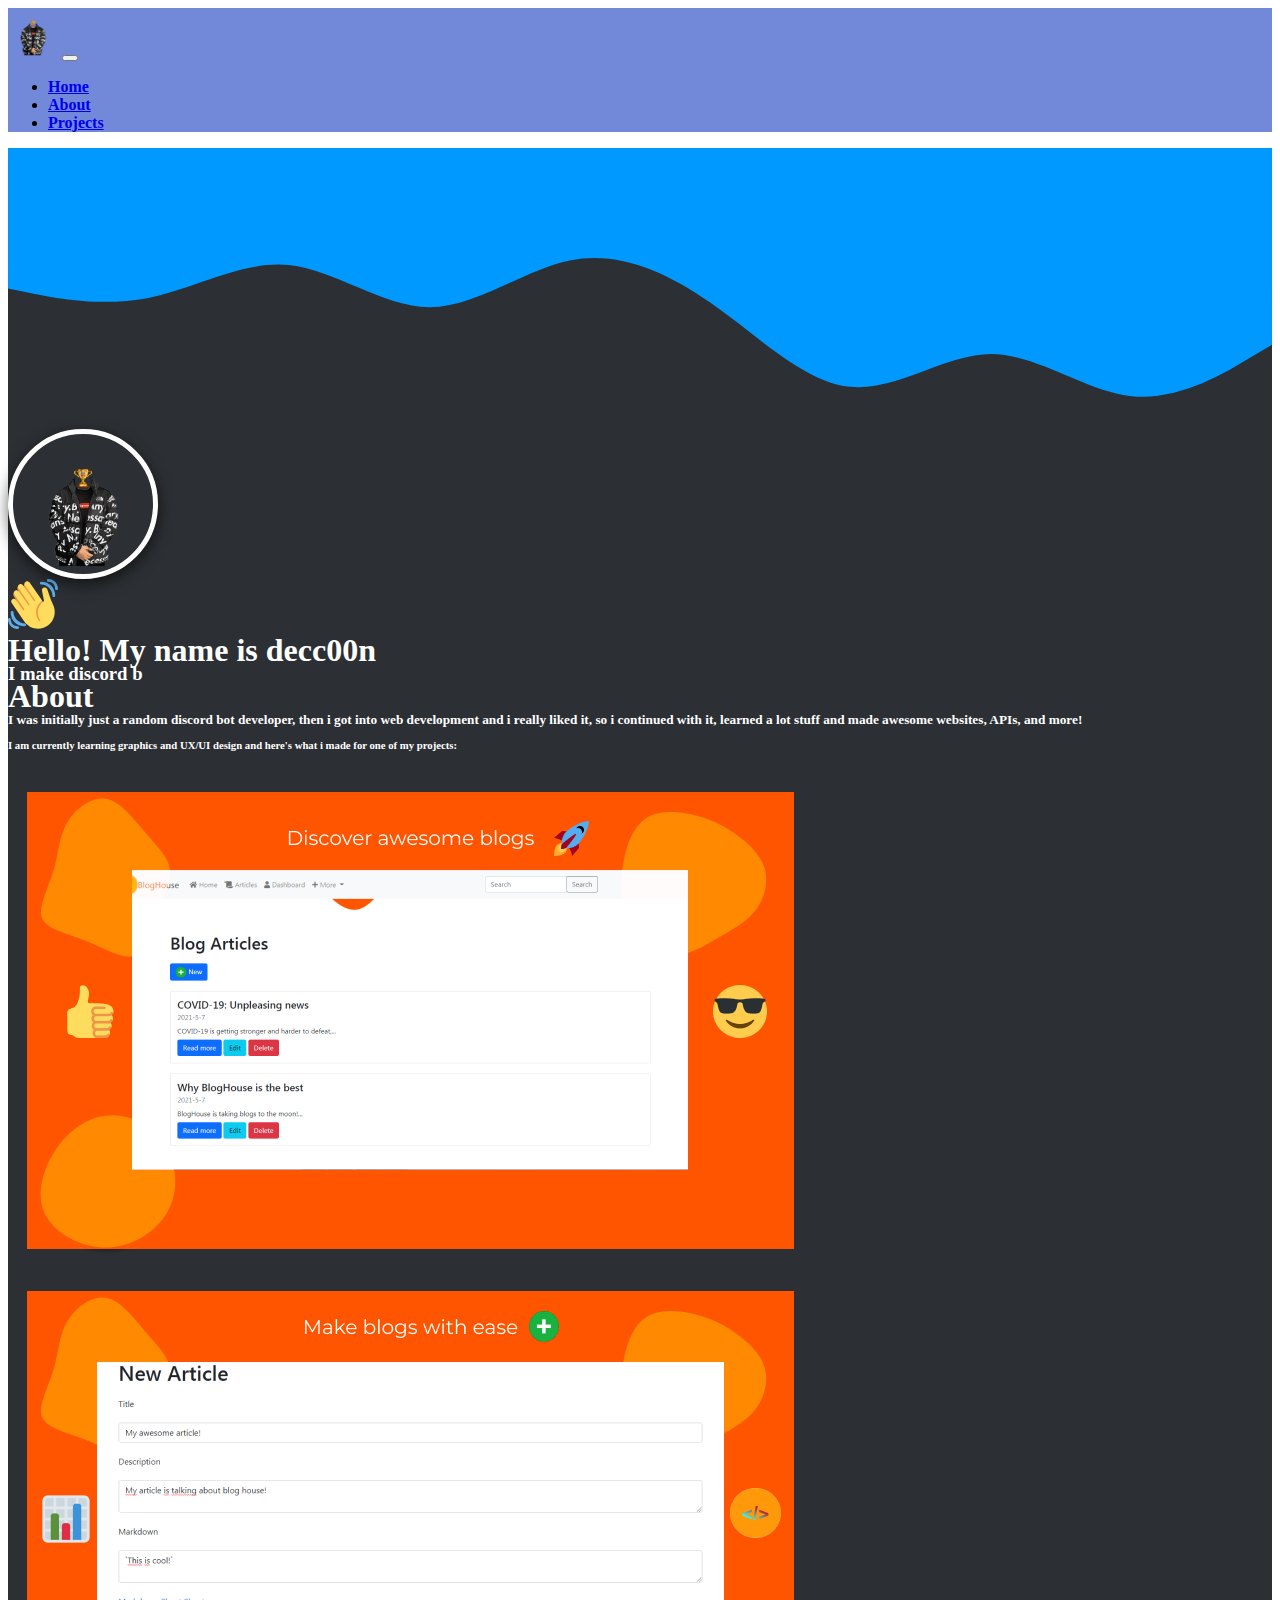
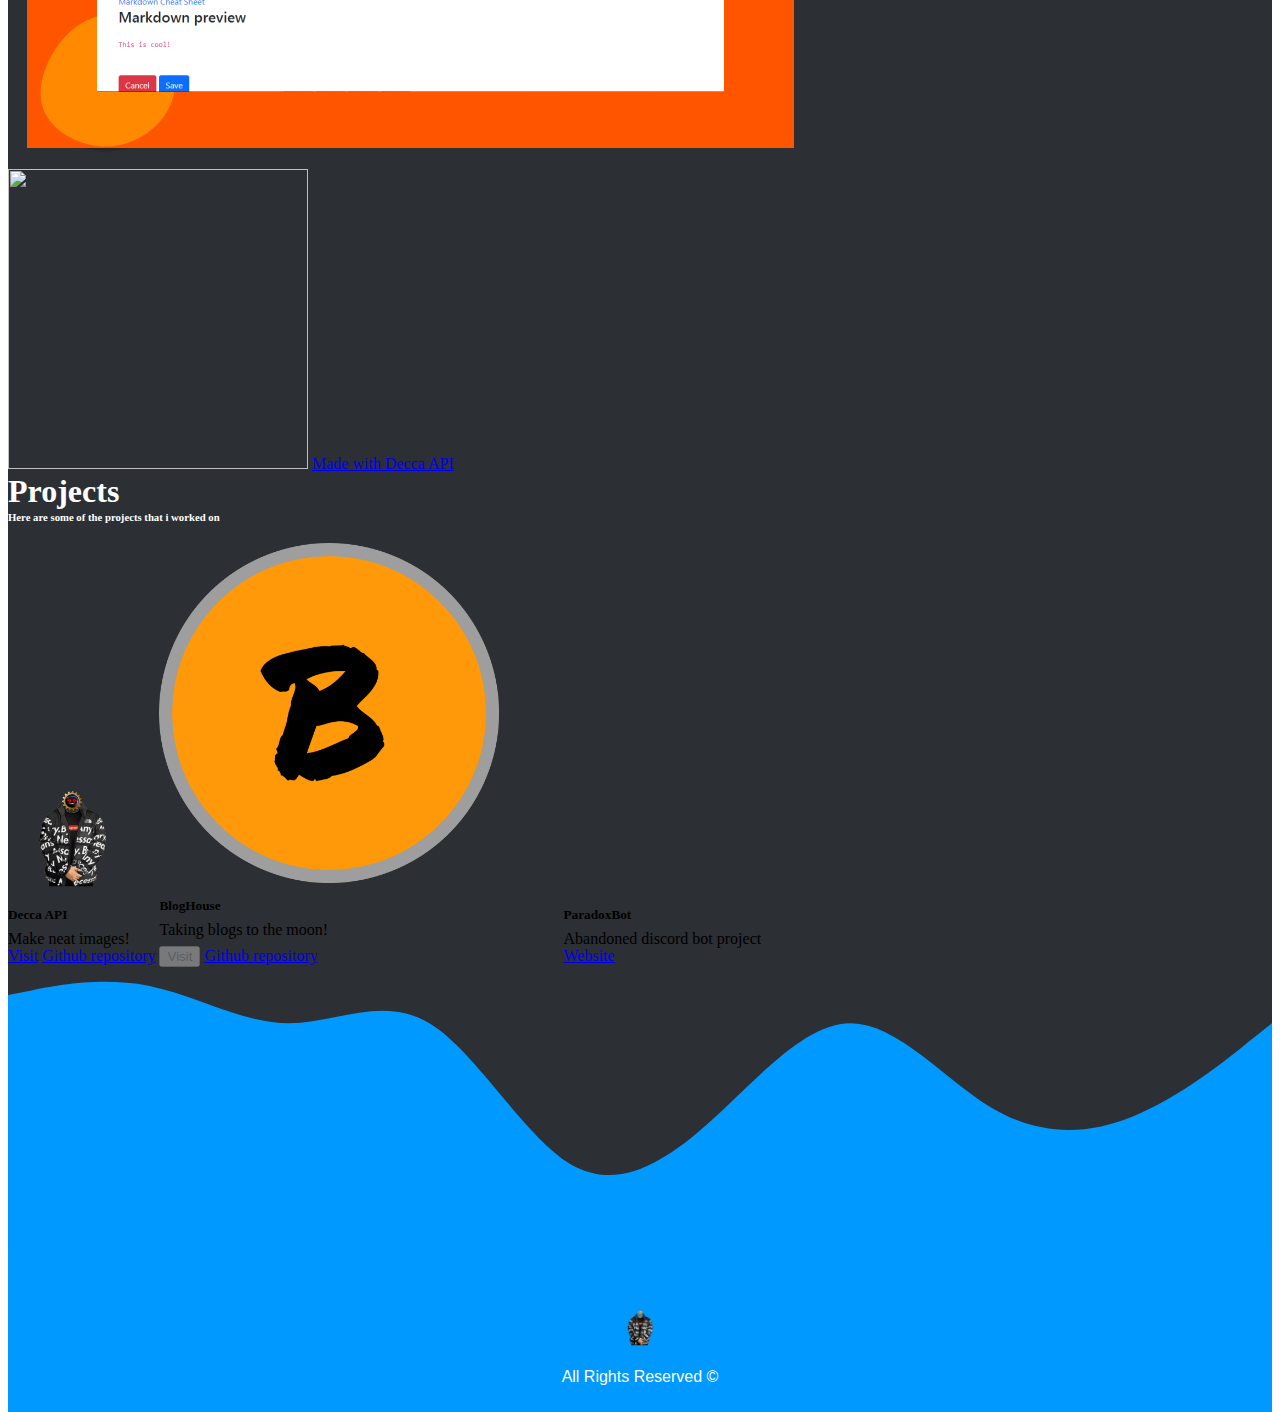
==== index.html @ ecdcc6cf "e" ====
<!DOCTYPE html>
<html lang="en">
<head>
    <meta charset="UTF-8">
    <meta name="viewport" content="width=device-width, initial-scale=1.0">
    <link rel="stylesheet" href="https://cdnjs.cloudflare.com/ajax/libs/font-awesome/5.15.1/css/all.min.css" integrity="sha512-+4zCK9k+qNFUR5X+cKL9EIR+ZOhtIloNl9GIKS57V1MyNsYpYcUrUeQc9vNfzsWfV28IaLL3i96P9sdNyeRssA==" crossorigin="anonymous" />
    <link href="https://cdn.jsdelivr.net/npm/bootstrap@5.0.0/dist/css/bootstrap.min.css" rel="stylesheet" integrity="sha384-wEmeIV1mKuiNpC+IOBjI7aAzPcEZeedi5yW5f2yOq55WWLwNGmvvx4Um1vskeMj0" crossorigin="anonymous">
    <link href="https://unpkg.com/aos@2.3.1/dist/aos.css" rel="stylesheet">
    <link rel="stylesheet" href="index.css">
    <link rel="icon" href="../images/pfp.png" type="image/png">
    <title>decc00n</title>
    <meta name="keyword" content="decca, decc00n, decca-dev">
    <meta content="decc00n" property="og:title"> 
    <meta content="Full stack developer developer and api enthusiastic" property="og:description">
    <meta content="https://www.decc00n.tk" property="og:url">
    <meta content="https://www.decc00n.tk/images/pfp.png" property="og:image">
    <meta content="#407aed" data-react-helmet="true" name="theme-color">
</head>
<body>
    <nav class="navbar navbar-expand-lg navbar-light" style="background-color: #7289da">
        <div class="container-fluid">
          <a class="navbar-brand" href="#"><img src="./images/pfp.png" alt="" width="50" height="50"></a>
          <button class="navbar-toggler" type="button" data-bs-toggle="collapse" data-bs-target="#navbarNavDropdown" aria-controls="navbarNavDropdown" aria-expanded="false" aria-label="Toggle navigation">
            <span class="navbar-toggler-icon"></span>
          </button>
          <div class="collapse navbar-collapse" id="navbarNavDropdown">
            <ul class="navbar-nav">
              <li class="nav-item">
                <a class="nav-link active" aria-current="page" href="index.html"><i class="fas fa-home"></i> Home</a>
              </li>
              <li class="nav-item">
                <a class="nav-link" href="#about"><i class="fas fa-book"></i> About</a>
              </li>
              <li class="nav-item">
                <a class="nav-link" href="#projects"><i class="fas fa-laptop-code"></i> Projects</a>
              </li>
            </ul>
          </div>
        </div>
    </nav>
    <div class="body-container">
        <img src="./svg/top.svg" alt="" width="100%" height="100%">
        <div class="container text-center">
            <img src="./images/pfp.png" alt="" class="avatar" width="100" height="100">
            <div class="pb-3 pt-3">
                <img src="./emojis/wave.svg" alt="" width="50" height="50" class="d-inline"><h1>Hello! My name is decc00n</h1>
            </div>
            <h3 class="pb-5" id="typewrite"></h3>
            <section id="about" class="pb-5">
                <i class="fas fa-pen big"></i>
                <h1>About</h1>
                <h5 class="pb-5">I was initially just a random discord bot developer, then i got into web development and i really liked it, so i continued with it, learned a lot stuff and made awesome websites, APIs, and more!</h5>
                <h6 class="pb-3">I am currently learning graphics and UX/UI design and here's what i made for one of my projects:</h6>
                <div id="carouselExampleSlidesOnly" class="carousel slide" data-bs-ride="carousel">
                    <div class="carousel-inner">
                      <div class="carousel-item active">
                        <img src="./images/Rectangle 1.png" class="d-block w-100" alt="">
                      </div>
                      <div class="carousel-item">
                        <img src="./images/Rectangle 2.png" class="d-block w-100" alt="">
                      </div>
                    </div>
                </div>
                <img src="https://api.decc00n.tk/canvas/makememe?key=9z0AiEzuVAtHFqqm0durwD3Uo1yP&imgUrl=https://cdn.discordapp.com/avatars/589044704708919316/f4b873851497f666fdc7422c25d5f234.png&topTxt=drip&botTxt=drip&type=2" alt="" width="300" height="300" class="pb-3">
                <a href="https://api.decc00n.tk" class="btn btn-primary d-block">Made with Decca API</a>
            </section>
            <section id="projects">
                <i class="fas fa-code big"></i>
                <h1>Projects</h1>
                <h6 class="pb-3">Here are some of the projects that i worked on</h6>
                <div class="projects">
                    <div class="card mb-3" style="max-width: 400px;">
                        <div class="row g-0">
                          <div class="col-md-4">
                            <img src="./images/api.png" alt="">
                          </div>
                          <div class="col-md-8">
                            <div class="card-body">
                              <h5 class="card-title">Decca API</h5>
                              <p class="card-text">Make neat images!</p>
                              <a href="https://api.decc00n.tk" class="btn btn-primary">Visit</a>
                                <a href="https://github.com/Idle-Developers/Decca-API" class="btn btn-secondary">Github repository</a>
                            </div>
                          </div>
                        </div>
                    </div>
                    <div class="card mb-3" style="max-width: 400px;">
                        <div class="row g-0">
                          <div class="col-md-4 pt-1">
                            <img src="./images/bloghouse.png" alt="" width="85%" class="pt-1 pb-2">
                          </div>
                          <div class="col-md-8">
                            <div class="card-body">
                              <h5 class="card-title">BlogHouse</h5>
                              <p class="card-text pb-1">Taking blogs to the moon!</p>
                              <button class="btn btn-primary" disabled>Visit</button>
                                <a href="https://github.com/decca-dev/blog-house" class="btn btn-secondary">Github repository</a>
                            </div>
                          </div>
                        </div>
                    </div>
                    <div class="card mb-3" style="max-width: 400px;">
                        <div class="row g-0">
                          <div class="col-md-4">
                            <img src="https://cdn.discordapp.com/avatars/751771082062692452/b066f33169b5fc4dbfd8304944e10d6f.png" alt="">
                          </div>
                          <div class="col-md-8">
                            <div class="card-body">
                              <h5 class="card-title">ParadoxBot</h5>
                              <p class="card-text">Abandoned discord bot project</p>
                                <a href="https://paradox.decc00n.tk" class="btn btn-secondary">Website</a>
                            </div>
                          </div>
                        </div>
                    </div>
                </div>
            </section>
        </div>
        <img src="./svg/bottom.svg" alt="" width="100%" height="100%">
    </div>
    <footer class="footer">
        <div class="footer-bottom text-center">
            <div class="socials">
                <a href="https://dsc.gg/decca">
                    <i class="fab fa-discord"></i>
                </a>
                <a href="https://github.com/decca-dev">
                    <i class="fab fa-github"></i>
                </a>
                <a href="https://youtube.com/c/Decc00n">
                    <i class="fab fa-youtube"></i>
                </a>
            </div>
            <img src="./images/pfp.png" alt="" width="50" height="50" class="d-inline"><p class="d-inline">All Rights Reserved &copy;</p>
        </div>
    </footer>

    <script src="https://cdn.jsdelivr.net/npm/@popperjs/core@2.9.2/dist/umd/popper.min.js" integrity="sha384-IQsoLXl5PILFhosVNubq5LC7Qb9DXgDA9i+tQ8Zj3iwWAwPtgFTxbJ8NT4GN1R8p" crossorigin="anonymous"></script>
    <script src="https://cdn.jsdelivr.net/npm/bootstrap@5.0.0/dist/js/bootstrap.min.js" integrity="sha384-lpyLfhYuitXl2zRZ5Bn2fqnhNAKOAaM/0Kr9laMspuaMiZfGmfwRNFh8HlMy49eQ" crossorigin="anonymous"></script>
    <script src="https://unpkg.com/aos@2.3.1/dist/aos.js"></script>
    <script src="index.js"></script>
</body>
</html>
---- index.css ----
:root {
    --body-bg: #2c2f33
}

* {
    box-sizing: border-box;
}

@media only screen and (max-device-width : 640px) {
    * {
        overflow-x: hidden;
    }
}
    
@media only screen and (max-device-width: 768px) {
    * {
        overflow-x: hidden;
    }
}

*:before, *:after {
    box-sizing: border-box;
}

html, body {
    height: 100%;
    position: relative;
}

.body-container {
    color: white;
    line-height: 1.2px;
    background-color: var(--body-bg);
}

.no-underline {
    text-decoration: none;
}

.avatar {
    display: inline-block;
    position: relative;
    width: 150px;
    height: 150px;
    box-sizing: border-box;
    border: 5px white solid;
    border-radius: 50%;
    overflow: hidden;
    box-shadow: 0 5px 15px 0px rgba(0,0,0,0.6);
    transform: translatey(0px);
    animation: float 6s ease-in-out infinite;
}

i {
    color: white;
}

.nav-link {
    font-weight: 900;
}

.big {
    font-size: 50px;
}

.card {
    color: #000;
    display: inline-block;
}

@import url('https://fonts.googleapis.com/css2?family=Poppins:wght@300&display=swap');
footer {
    font-family: 'Poppins', sans-serif;
    display: -webkit-flex;
    display: -moz-flex;
    display: -ms-flex;
    display: -o-flex;
    display: flex;
    flex-flow: row wrap;
    padding: 10px;
    color: #fff;
    background-color: #0099ff;
}
.footer > * {
    flex: 1 100%;
}
.footer-bottom {
    text-align: center;
}
.socials a {
    background: transparent;
    width: 40px;
    height: 40px;
    display: inline-block;
    margin-right: 10px;
}
.socials a i {
    color: #fff;
    padding: 10px 12px;
    font-size: 30px;
}

@keyframes float {
    0% {
        box-shadow: 0 5px 15px 0px rgba(0,0,0,0.6);
        transform: translatey(0px);
    }
    50% {
        box-shadow: 0 25px 15px 0px rgba(0,0,0,0.2);
        transform: translatey(-20px);
    }
    100% {
        box-shadow: 0 5px 15px 0px rgba(0,0,0,0.6);
        transform: translatey(0px);
    }
}
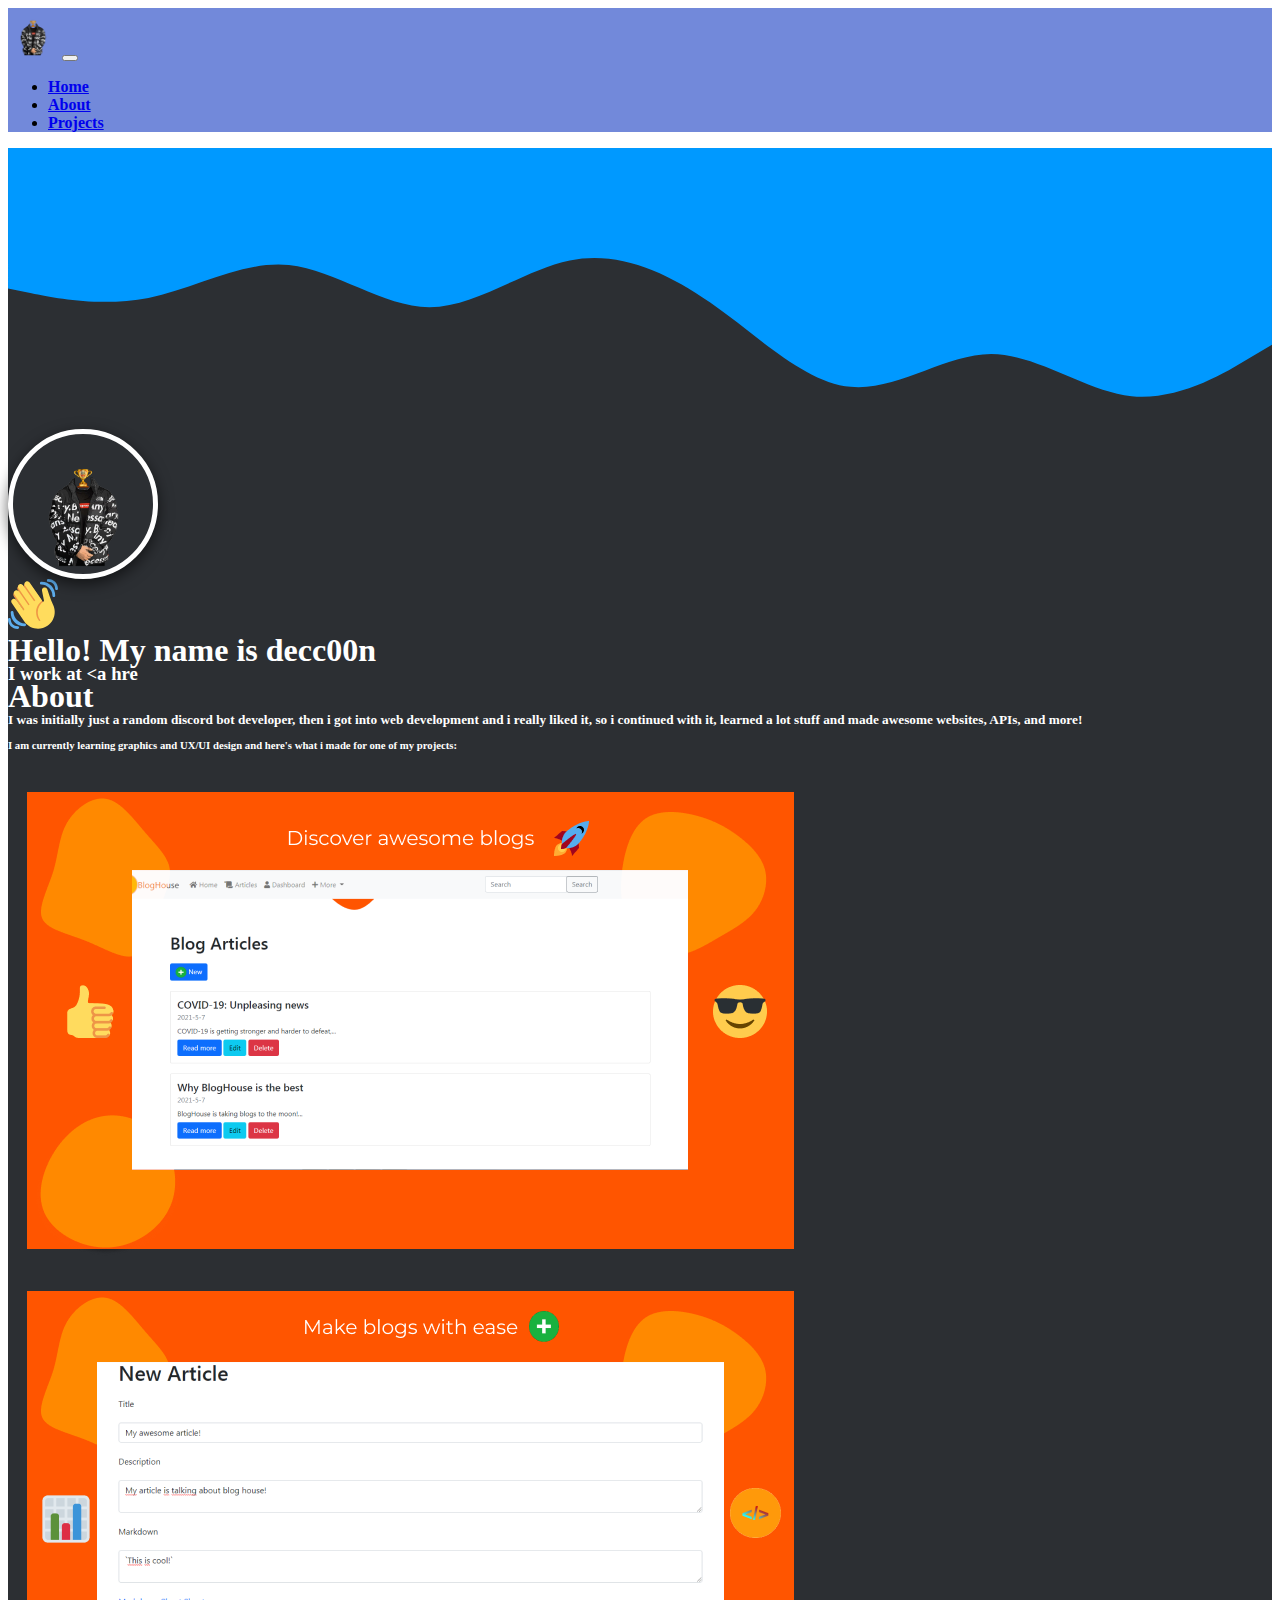
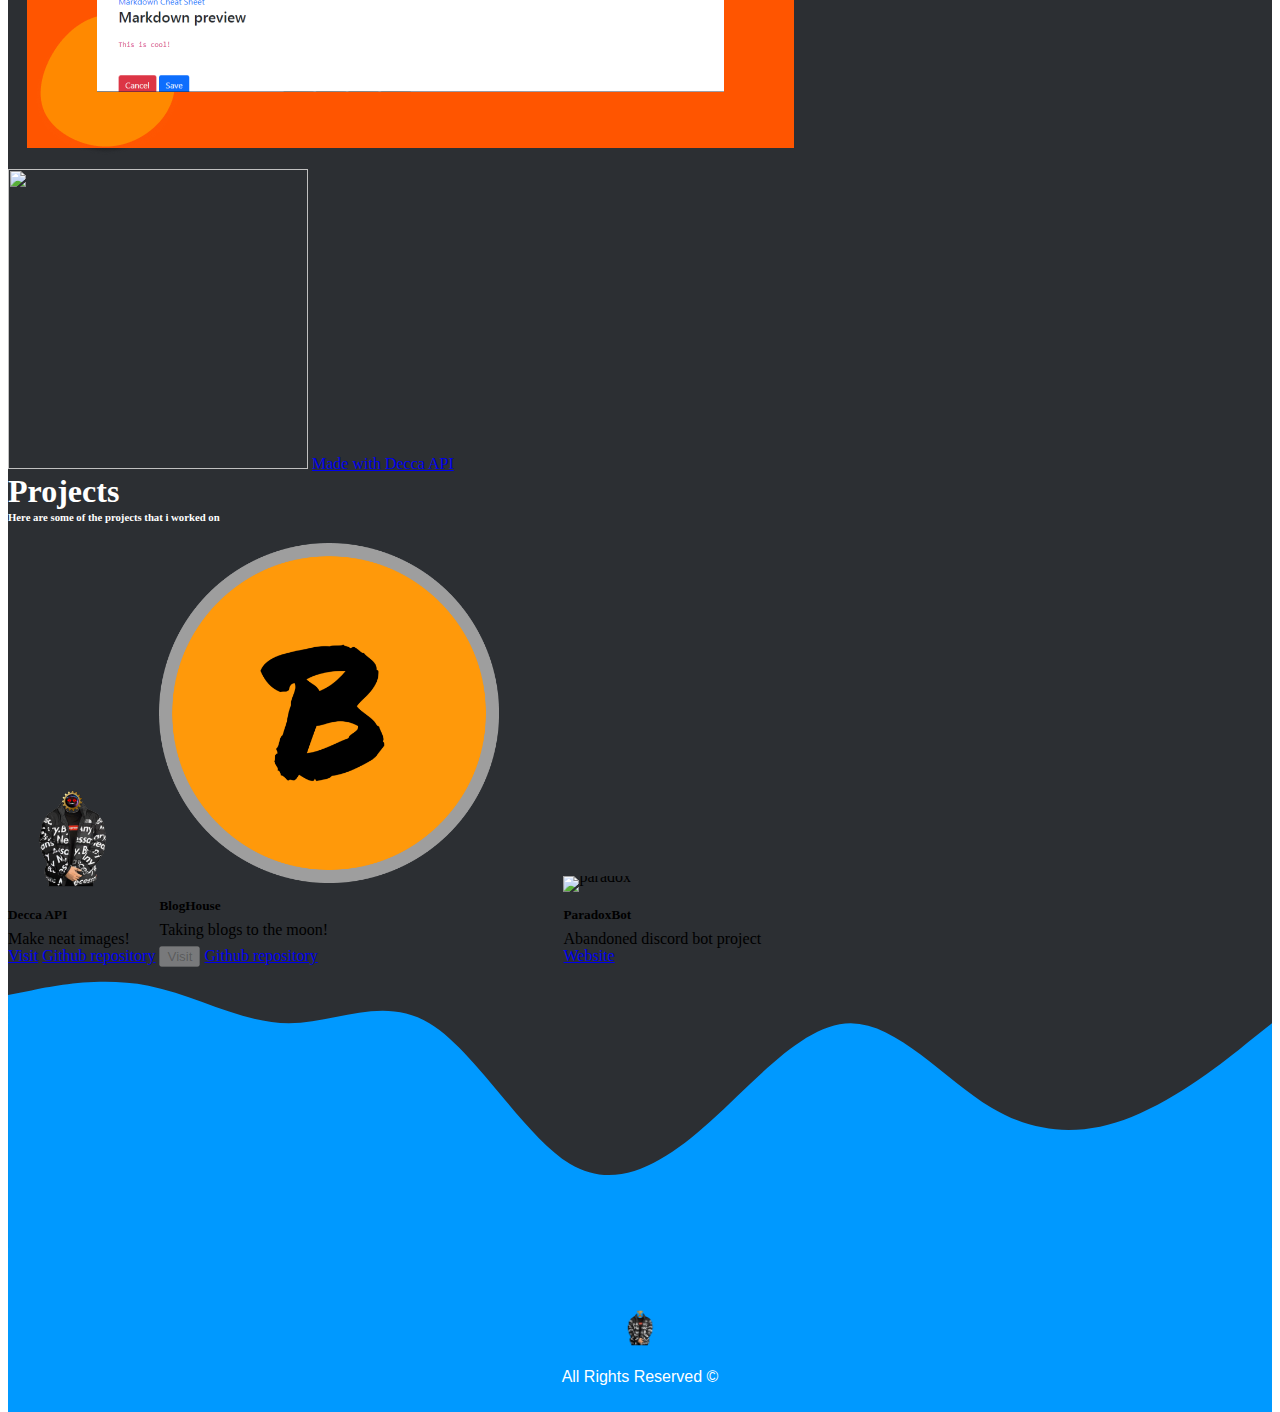
==== commit ca8b8f5c: "added alt to images" ====
--- a/index.html
+++ b/index.html
@@ -72,7 +72,7 @@
                     <div class="card mb-3" style="max-width: 400px;">
                         <div class="row g-0">
                           <div class="col-md-4">
-                            <img src="./images/api.png" alt="">
+                            <img src="./images/api.png" alt="api">
                           </div>
                           <div class="col-md-8">
                             <div class="card-body">
@@ -87,7 +87,7 @@
                     <div class="card mb-3" style="max-width: 400px;">
                         <div class="row g-0">
                           <div class="col-md-4 pt-1">
-                            <img src="./images/bloghouse.png" alt="" width="85%" class="pt-1 pb-2">
+                            <img src="./images/bloghouse.png" alt="bloghouse" width="85%" class="pt-1 pb-2">
                           </div>
                           <div class="col-md-8">
                             <div class="card-body">
@@ -102,7 +102,7 @@
                     <div class="card mb-3" style="max-width: 400px;">
                         <div class="row g-0">
                           <div class="col-md-4">
-                            <img src="https://cdn.discordapp.com/avatars/751771082062692452/b066f33169b5fc4dbfd8304944e10d6f.png" alt="">
+                            <img src="https://cdn.discordapp.com/avatars/751771082062692452/b066f33169b5fc4dbfd8304944e10d6f.png" alt="paradox">
                           </div>
                           <div class="col-md-8">
                             <div class="card-body">
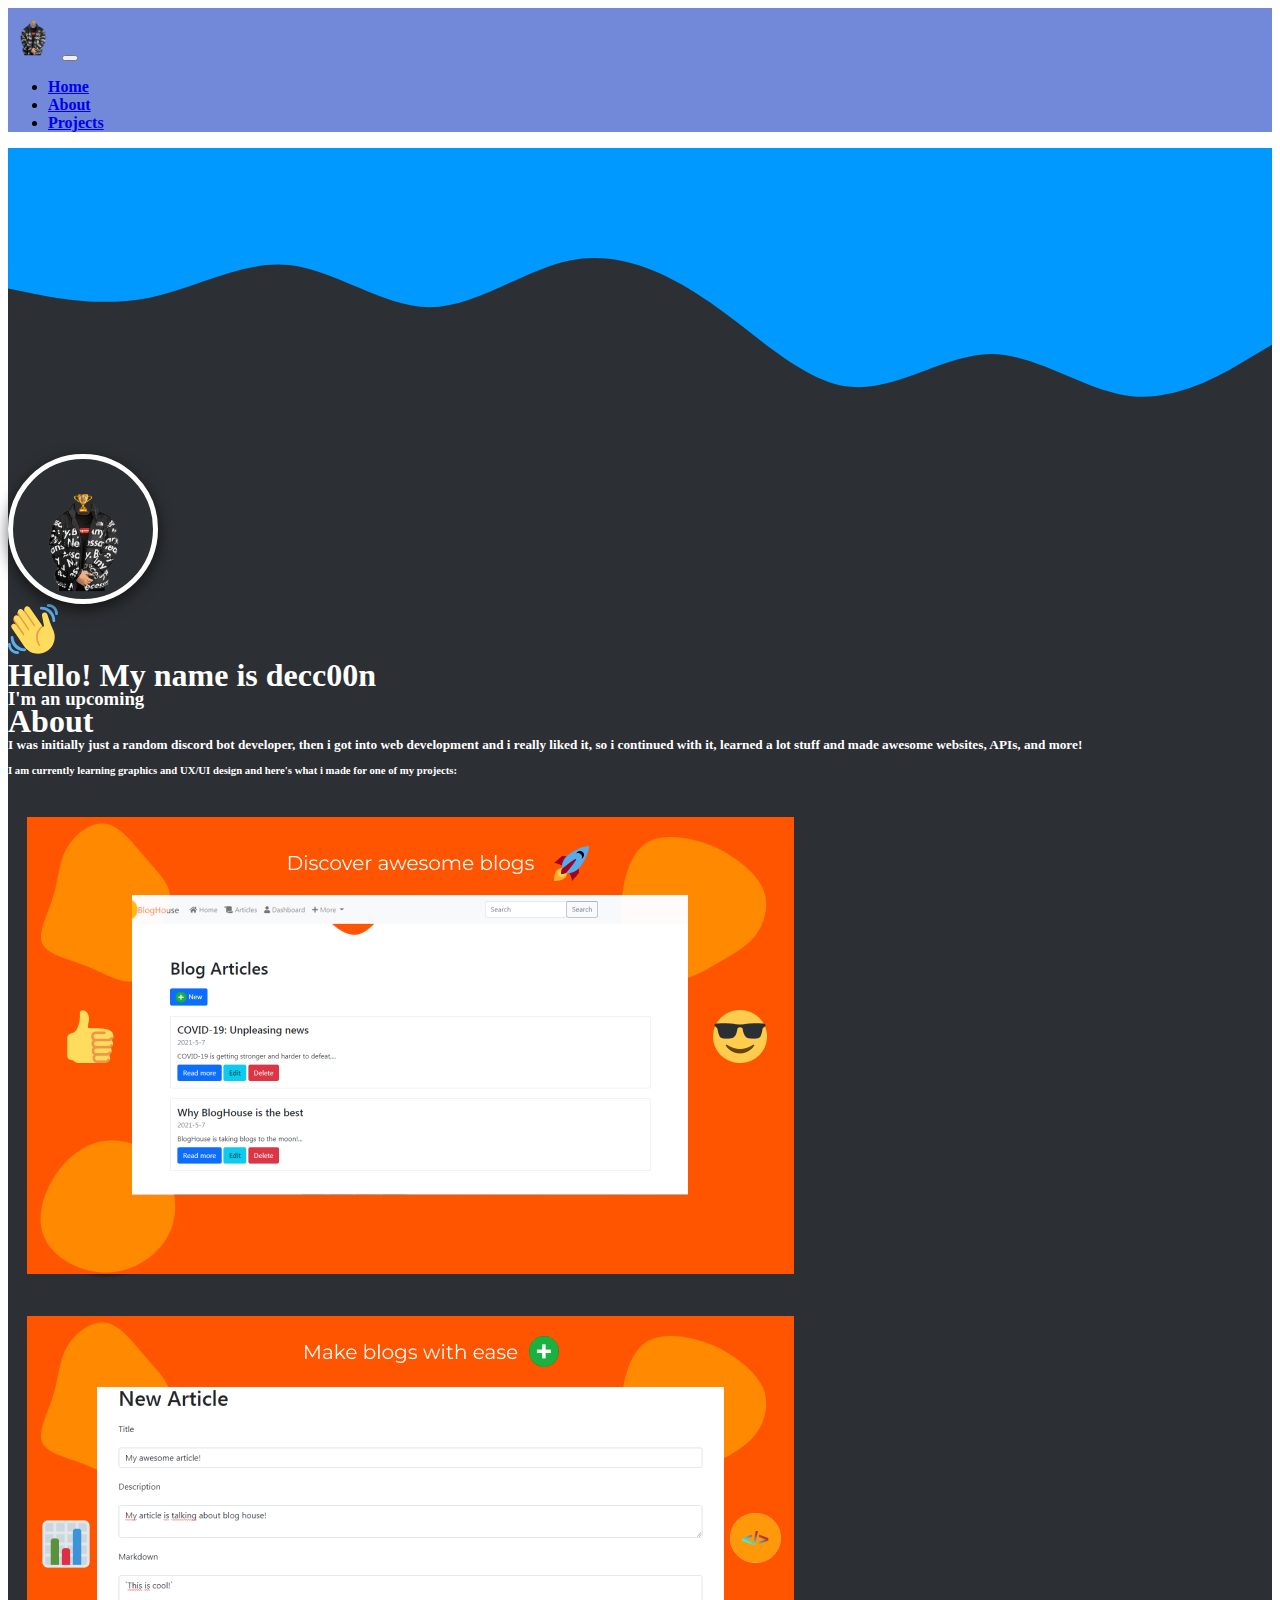
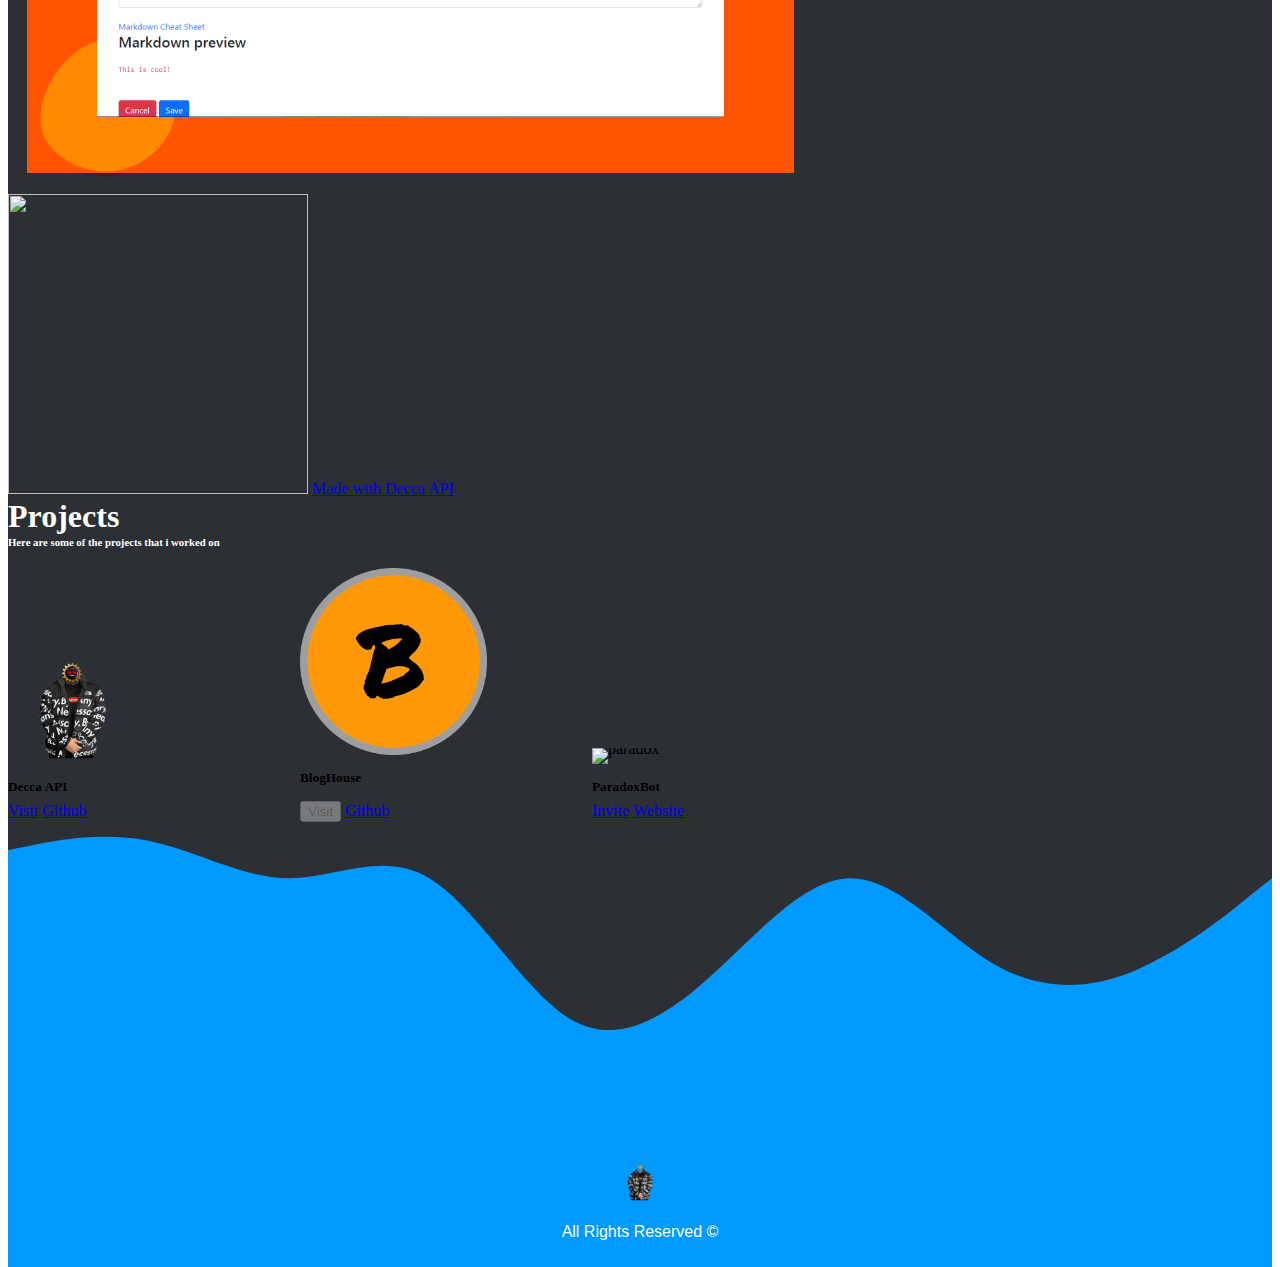
==== commit 9a26db48: "some touches" ====
--- a/index.html
+++ b/index.html
@@ -40,7 +40,7 @@
     </nav>
     <div class="body-container">
         <img src="./svg/top.svg" alt="" width="100%" height="100%">
-        <div class="container text-center">
+        <div class="container text-center pta">
             <img src="./images/pfp.png" alt="" class="avatar" width="100" height="100">
             <div class="pb-3 pt-3">
                 <img src="./emojis/wave.svg" alt="" width="50" height="50" class="d-inline"><h1>Hello! My name is decc00n</h1>
@@ -69,50 +69,30 @@
                 <h1>Projects</h1>
                 <h6 class="pb-3">Here are some of the projects that i worked on</h6>
                 <div class="projects">
-                    <div class="card mb-3" style="max-width: 400px;">
-                        <div class="row g-0">
-                          <div class="col-md-4">
-                            <img src="./images/api.png" alt="api">
-                          </div>
-                          <div class="col-md-8">
-                            <div class="card-body">
-                              <h5 class="card-title">Decca API</h5>
-                              <p class="card-text">Make neat images!</p>
-                              <a href="https://api.decc00n.tk" class="btn btn-primary">Visit</a>
-                                <a href="https://github.com/Idle-Developers/Decca-API" class="btn btn-secondary">Github repository</a>
-                            </div>
-                          </div>
-                        </div>
+                  <div class="card mb-3" style="width: 18rem;">
+                    <img src="./images/api.png" class="card-img-top" alt="...">
+                    <div class="card-body">
+                      <h5 class="card-title">Decca API</h5>
+                      <a href="https://api.decc00n.tk" class="btn btn-primary">Visit</a>
+                      <a href="https://github.com/Idle-Developers/Decca-API" class="btn btn-secondary">Github</a>
                     </div>
-                    <div class="card mb-3" style="max-width: 400px;">
-                        <div class="row g-0">
-                          <div class="col-md-4 pt-1">
-                            <img src="./images/bloghouse.png" alt="bloghouse" width="85%" class="pt-1 pb-2">
-                          </div>
-                          <div class="col-md-8">
-                            <div class="card-body">
-                              <h5 class="card-title">BlogHouse</h5>
-                              <p class="card-text pb-1">Taking blogs to the moon!</p>
-                              <button class="btn btn-primary" disabled>Visit</button>
-                                <a href="https://github.com/decca-dev/blog-house" class="btn btn-secondary">Github repository</a>
-                            </div>
-                          </div>
-                        </div>
+                  </div>
+                  <div class="card mb-3" style="width: 18rem;">
+                    <img src="./images/bloghouse.png" alt="bloghouse" width="65%" class="card-img-top">
+                    <div class="card-body">
+                      <h5 class="card-title">BlogHouse</h5>
+                      <button class="btn btn-primary" disabled>Visit</button>
+                      <a href="https://github.com/decca-dev/blog-house" class="btn btn-secondary">Github</a>
                     </div>
-                    <div class="card mb-3" style="max-width: 400px;">
-                        <div class="row g-0">
-                          <div class="col-md-4">
-                            <img src="https://cdn.discordapp.com/avatars/751771082062692452/b066f33169b5fc4dbfd8304944e10d6f.png" alt="paradox">
-                          </div>
-                          <div class="col-md-8">
-                            <div class="card-body">
-                              <h5 class="card-title">ParadoxBot</h5>
-                              <p class="card-text">Abandoned discord bot project</p>
-                                <a href="https://paradox.decc00n.tk" class="btn btn-secondary">Website</a>
-                            </div>
-                          </div>
-                        </div>
+                  </div>
+                  <div class="card mb-3" style="width: 18rem;">
+                    <img src="https://cdn.discordapp.com/avatars/751771082062692452/b066f33169b5fc4dbfd8304944e10d6f.png" alt="paradox" class="card-img-top">
+                    <div class="card-body">
+                      <h5 class="card-title">ParadoxBot</h5>
+                      <a href="https://paradox.decc00n.tk/invite" class="btn btn-primary">Invite</a>
+                      <a href="https://paradox.decc00n.tk" class="btn btn-secondary">Website</a>
                     </div>
+                  </div>
                 </div>
             </section>
         </div>
@@ -131,7 +111,7 @@
                     <i class="fab fa-youtube"></i>
                 </a>
             </div>
-            <img src="./images/pfp.png" alt="" width="50" height="50" class="d-inline"><p class="d-inline">All Rights Reserved &copy;</p>
+            <img src="./images/pfp.png" alt="pfp" width="50" height="50" class="d-inline"><p class="d-inline">All Rights Reserved &copy;</p>
         </div>
     </footer>
 
--- a/index.css
+++ b/index.css
@@ -31,6 +31,10 @@
     color: white;
     line-height: 1.2px;
     background-color: var(--body-bg);
+}
+
+.pta {
+    padding-top: 25px;
 }
 
 .no-underline {
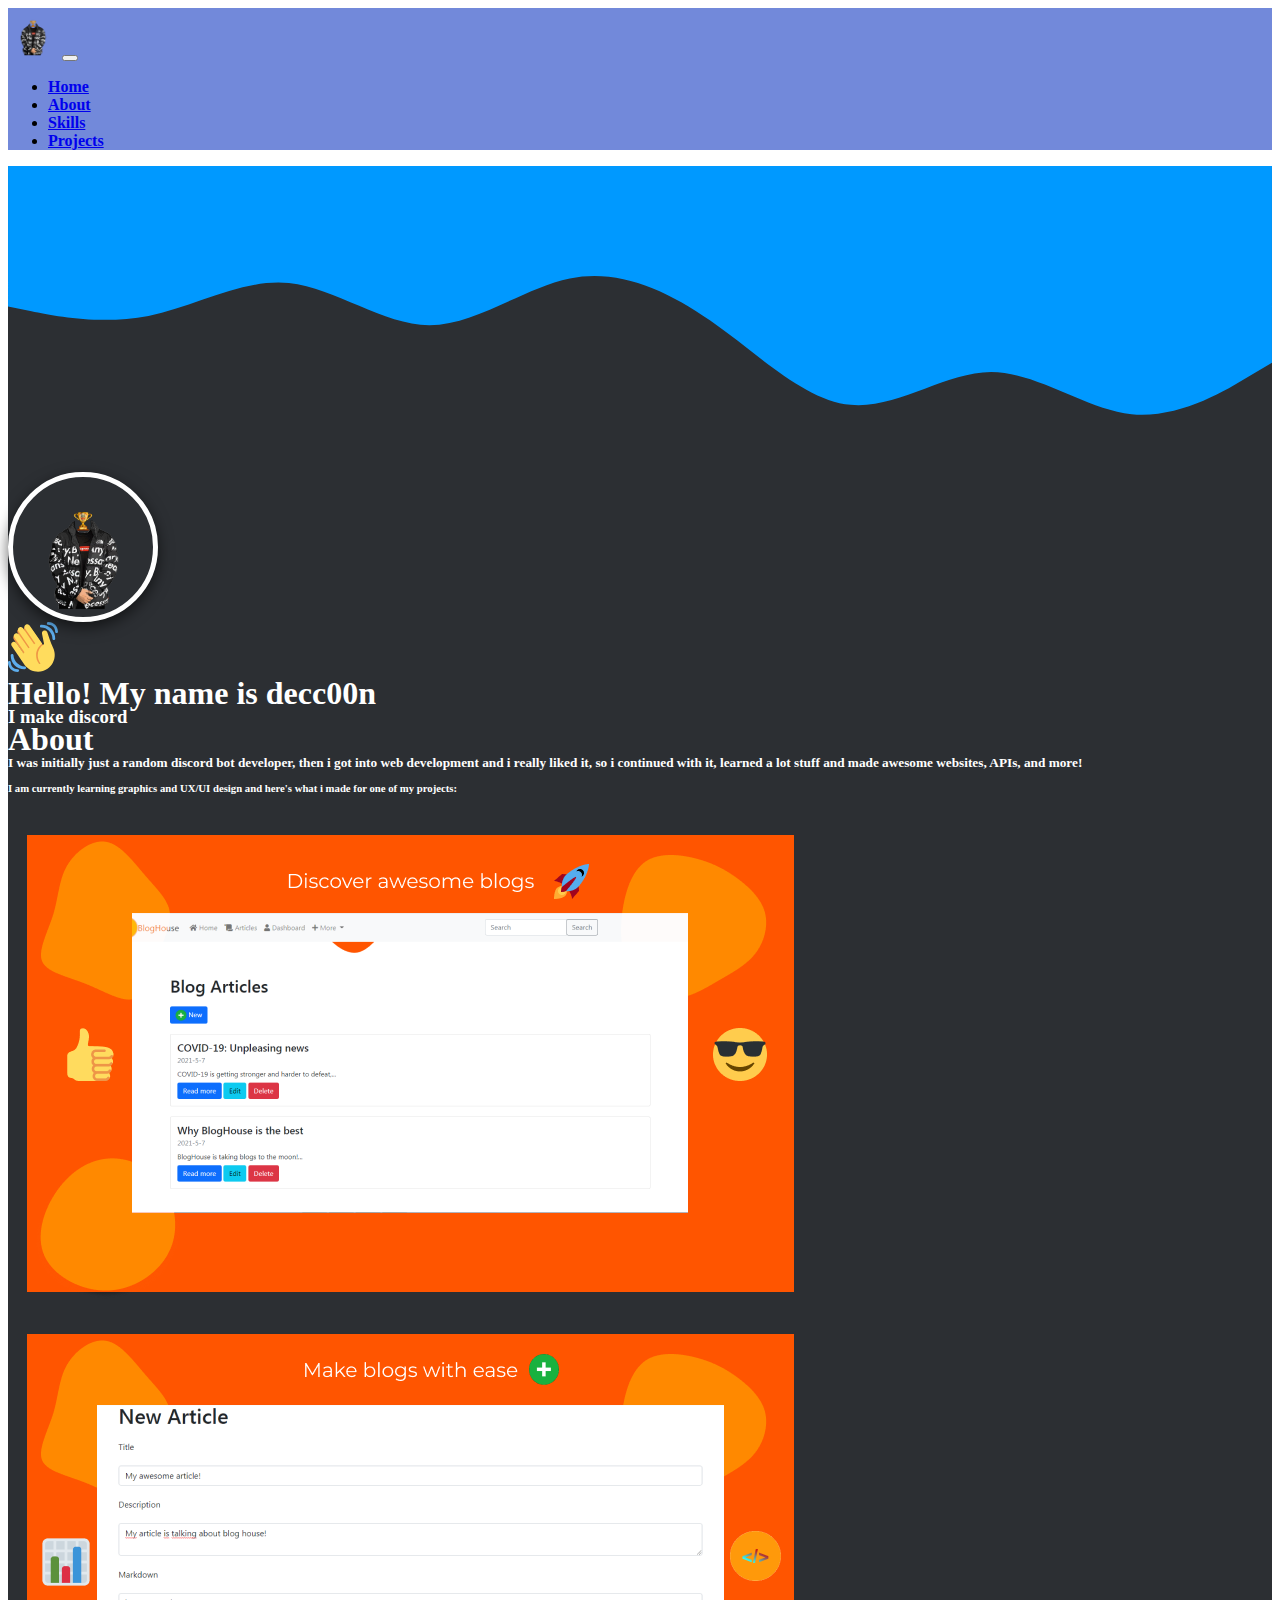
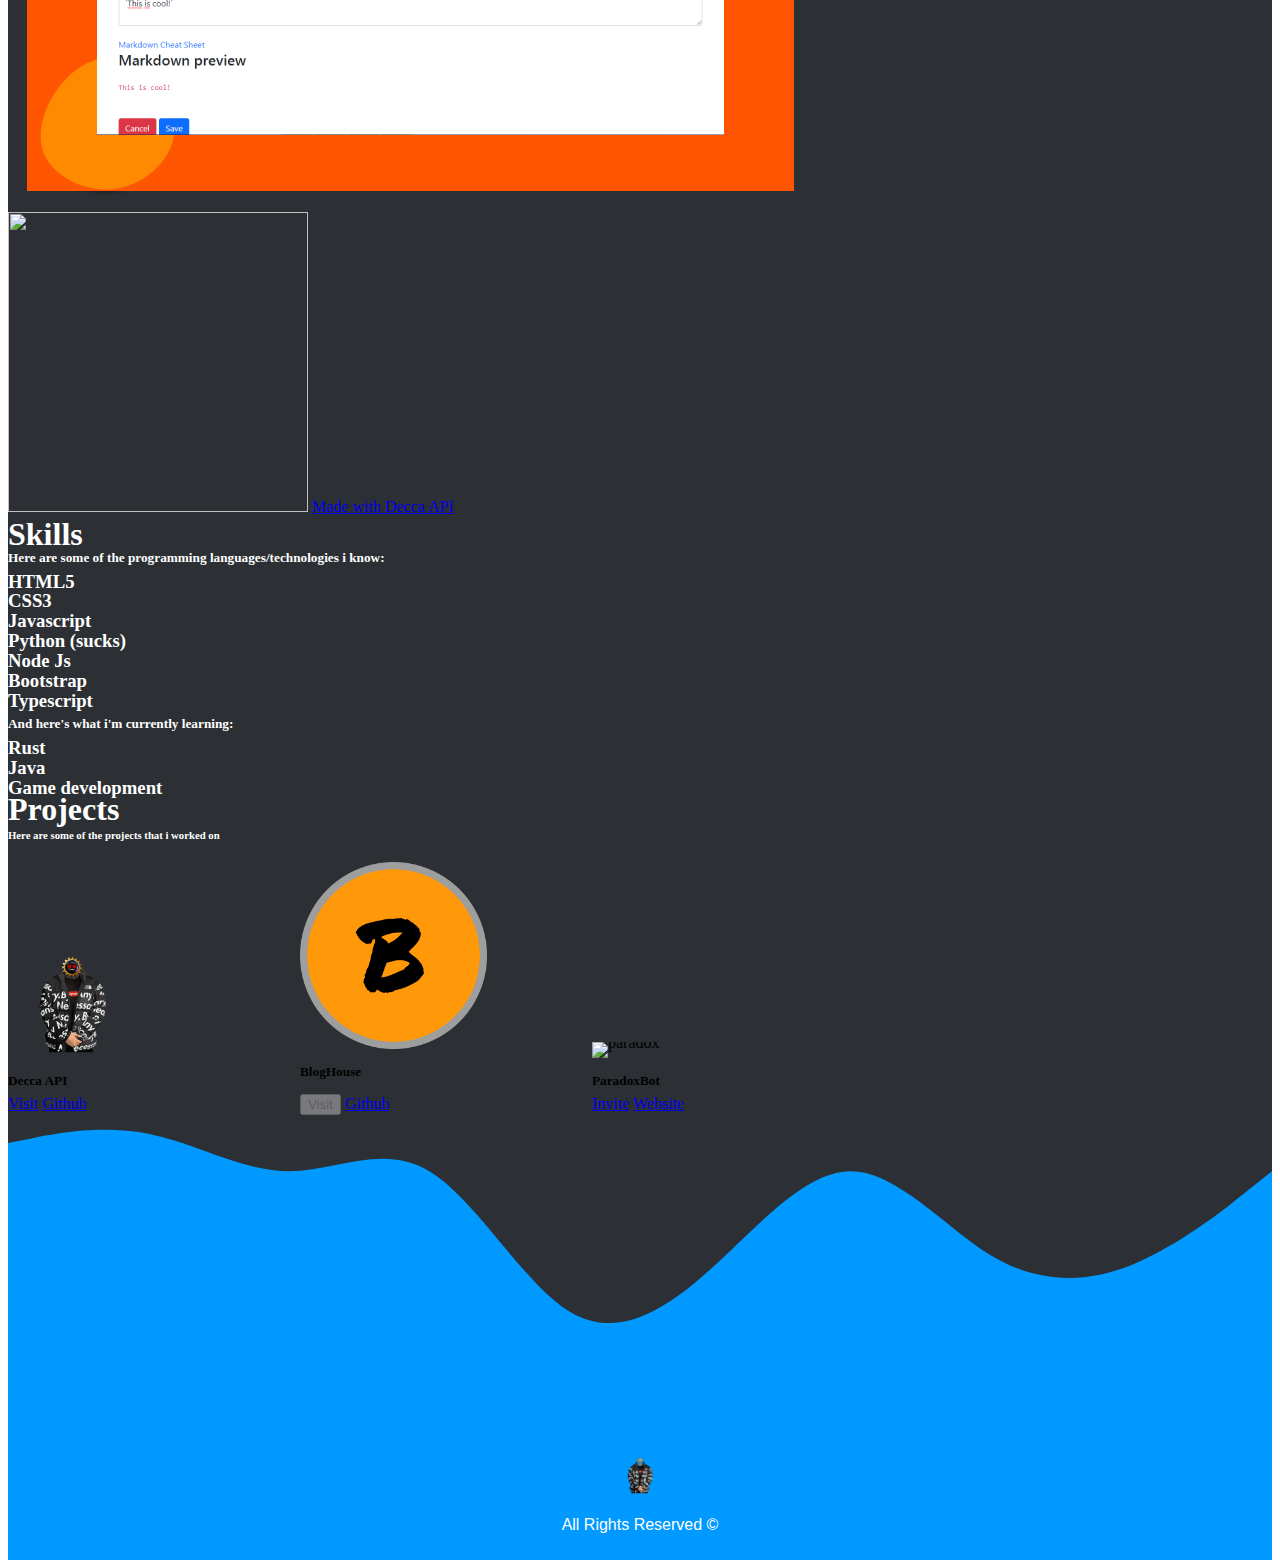
==== commit 19fb9192: "added skills section" ====
--- a/index.html
+++ b/index.html
@@ -32,6 +32,9 @@
                 <a class="nav-link" href="#about"><i class="fas fa-book"></i> About</a>
               </li>
               <li class="nav-item">
+                <a href="#skills" class="nav-link"><i class="fas fa-terminal"></i> Skills</a>
+              </li>
+              <li class="nav-item">
                 <a class="nav-link" href="#projects"><i class="fas fa-laptop-code"></i> Projects</a>
               </li>
             </ul>
@@ -61,8 +64,29 @@
                       </div>
                     </div>
                 </div>
-                <img src="https://api.decc00n.tk/canvas/makememe?key=9z0AiEzuVAtHFqqm0durwD3Uo1yP&imgUrl=https://cdn.discordapp.com/avatars/589044704708919316/f4b873851497f666fdc7422c25d5f234.png&topTxt=drip&botTxt=drip&type=2" alt="" width="300" height="300" class="pb-3">
+                <img src="https://api.decc00n.tk/canvas/makememe?key=9z0AiEzuVAtHFqqm0durwD3Uo1yP&imgUrl=https://www.decc00n.tk/images/pfp.png&topTxt=drip&botTxt=drip&type=2" alt="" width="300" height="300" class="pb-3">
                 <a href="https://api.decc00n.tk" class="btn btn-primary d-block">Made with Decca API</a>
+            </section>
+            <section id="skills" class="pb-5">
+              <i class="fas fa-stream big"></i>
+              <h1>Skills</h1>
+              <h5 class="pb-5">Here are some of the programming languages/technologies i know:</h5>
+              <div class="d-flex flex-column">
+                <h3 class="pb-3"><i class="fab fa-html5"></i> HTML5</h3>
+                <h3 class="pb-3"><i class="fab fa-css3-alt"></i> CSS3</h3>
+                <h3 class="pb-3"><i class="fab fa-js-square"></i> Javascript</h3>
+                <h3 class="pb-3"><i class="fab fa-python"></i> Python (sucks)</h3>
+                <h3 class="pb-3"><i class="fab fa-node-js"></i> Node Js</h3>
+                <h3 class="pb-3"><i class="fab fa-bootstrap"></i> Bootstrap</h3>
+                <h3 class="pb-3">Typescript</h3>
+              </div>
+              <h5 class="pb-5">And here's what i'm currently learning:</h5>
+              <div class="d-flex flex-column">
+                <h3 class="pb-3"><i class="fab fa-rust"></i> Rust</h3>
+                <h3 class="pb-3"><i class="fab fa-java"></i> Java</h3>
+                <h3 class="pb-3"><i class="fas fa-gamepad"></i> Game development</h3>
+
+              </div>
             </section>
             <section id="projects">
                 <i class="fas fa-code big"></i>
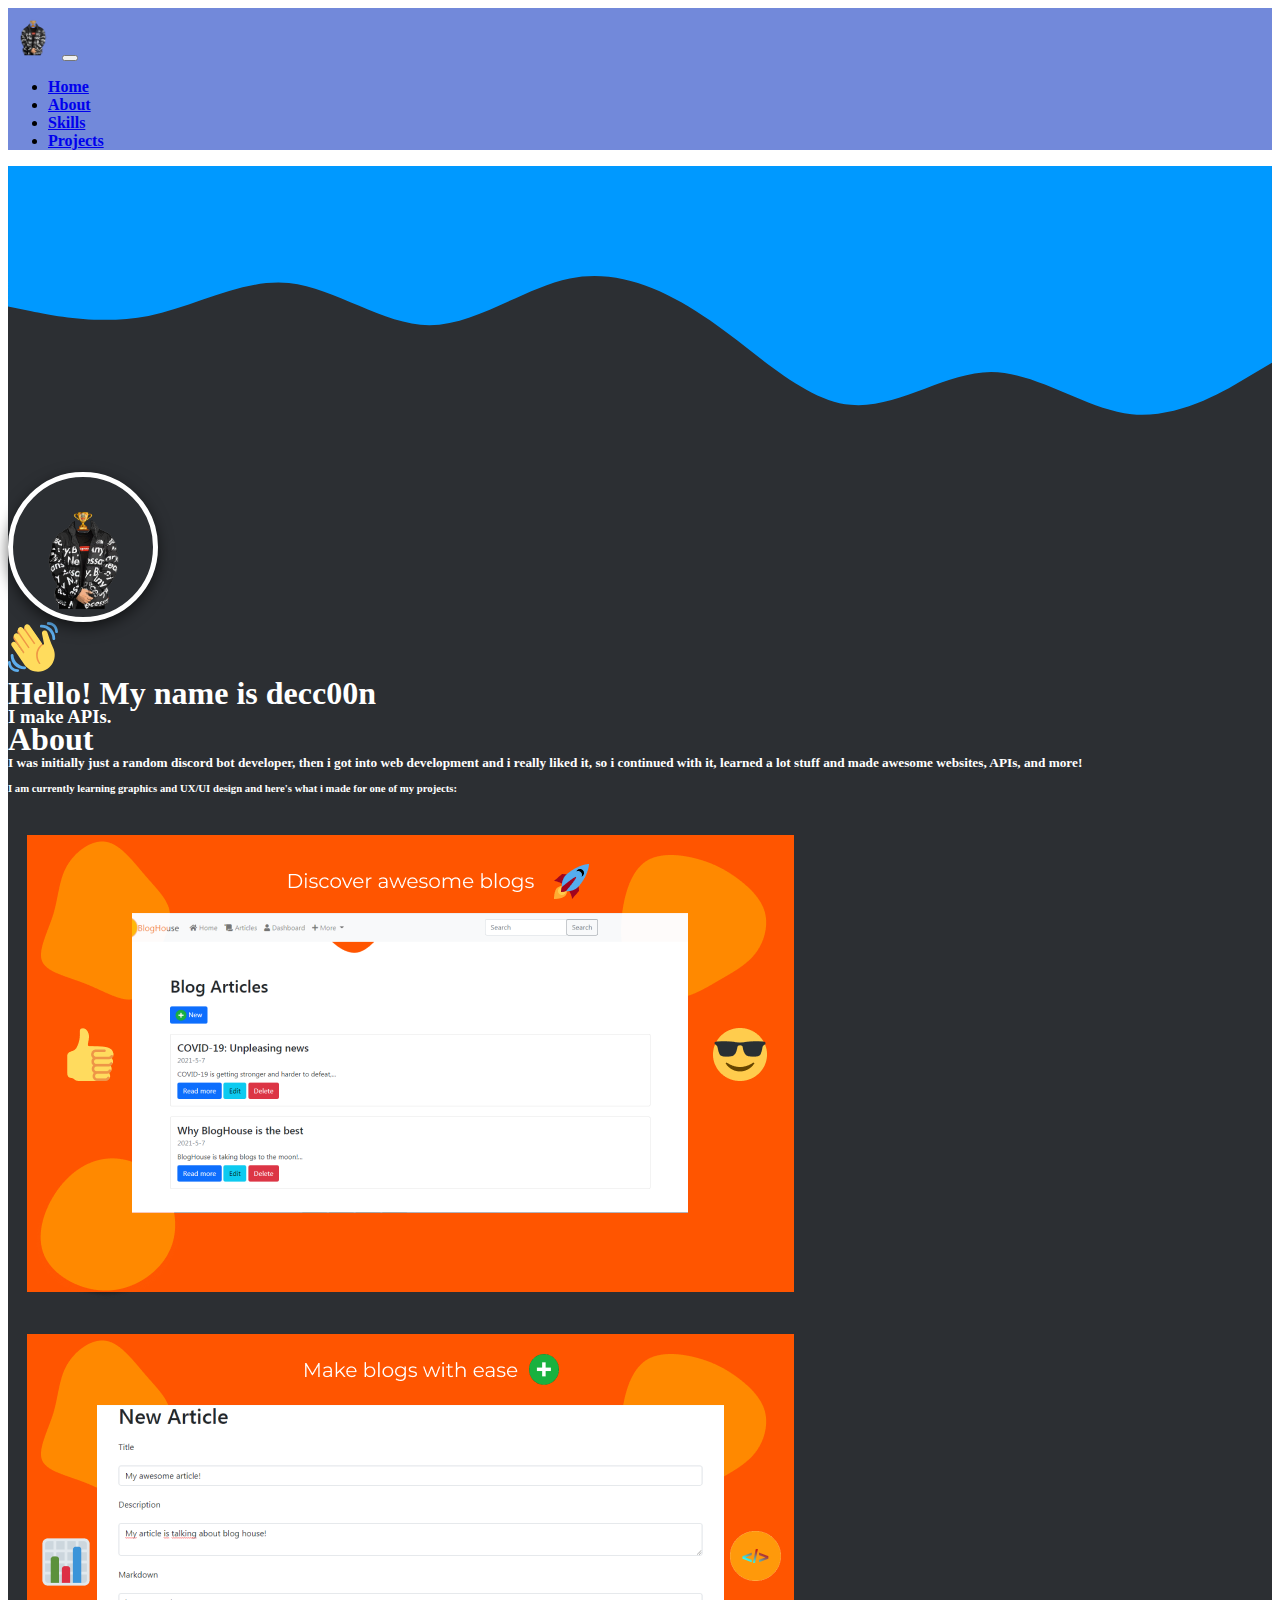
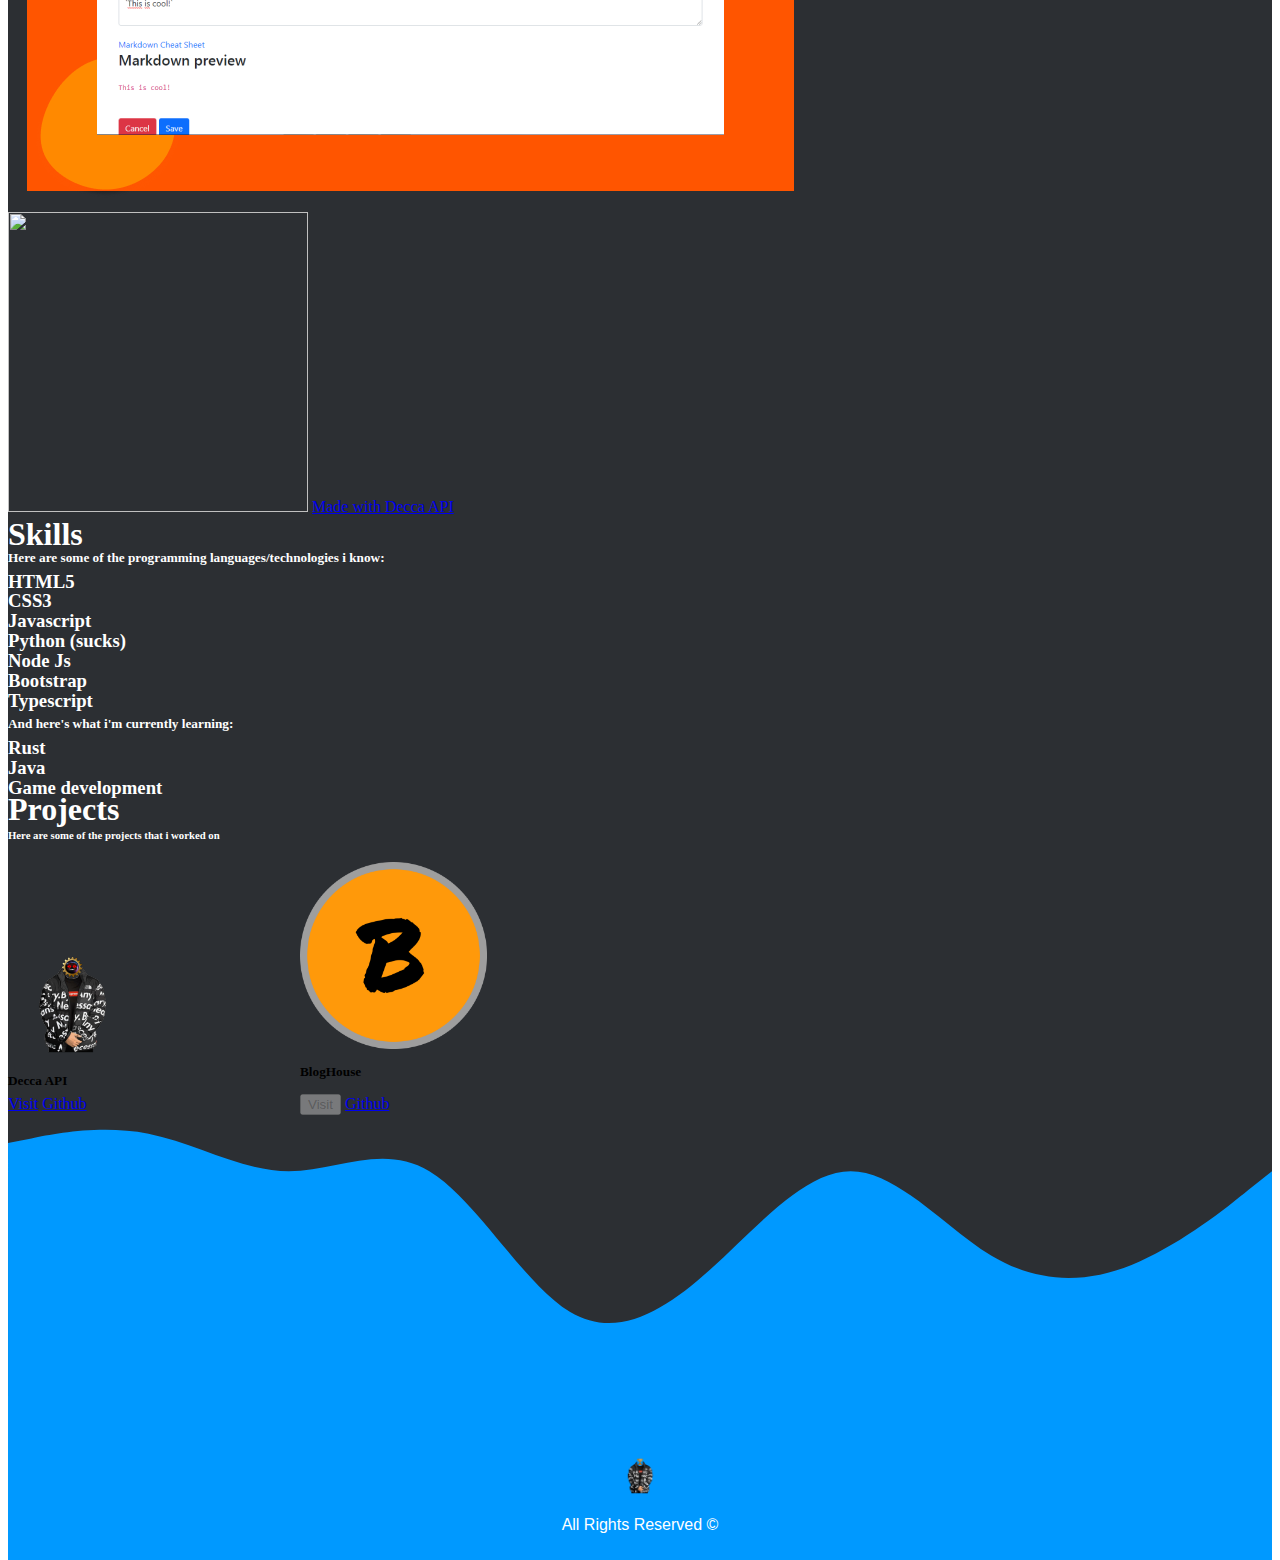
==== commit 38f78c70: "removed paradox from projects" ====
--- a/index.html
+++ b/index.html
@@ -109,14 +109,6 @@
                       <a href="https://github.com/decca-dev/blog-house" class="btn btn-secondary">Github</a>
                     </div>
                   </div>
-                  <div class="card mb-3" style="width: 18rem;">
-                    <img src="https://cdn.discordapp.com/avatars/751771082062692452/b066f33169b5fc4dbfd8304944e10d6f.png" alt="paradox" class="card-img-top">
-                    <div class="card-body">
-                      <h5 class="card-title">ParadoxBot</h5>
-                      <a href="https://paradox.decc00n.tk/invite" class="btn btn-primary">Invite</a>
-                      <a href="https://paradox.decc00n.tk" class="btn btn-secondary">Website</a>
-                    </div>
-                  </div>
                 </div>
             </section>
         </div>
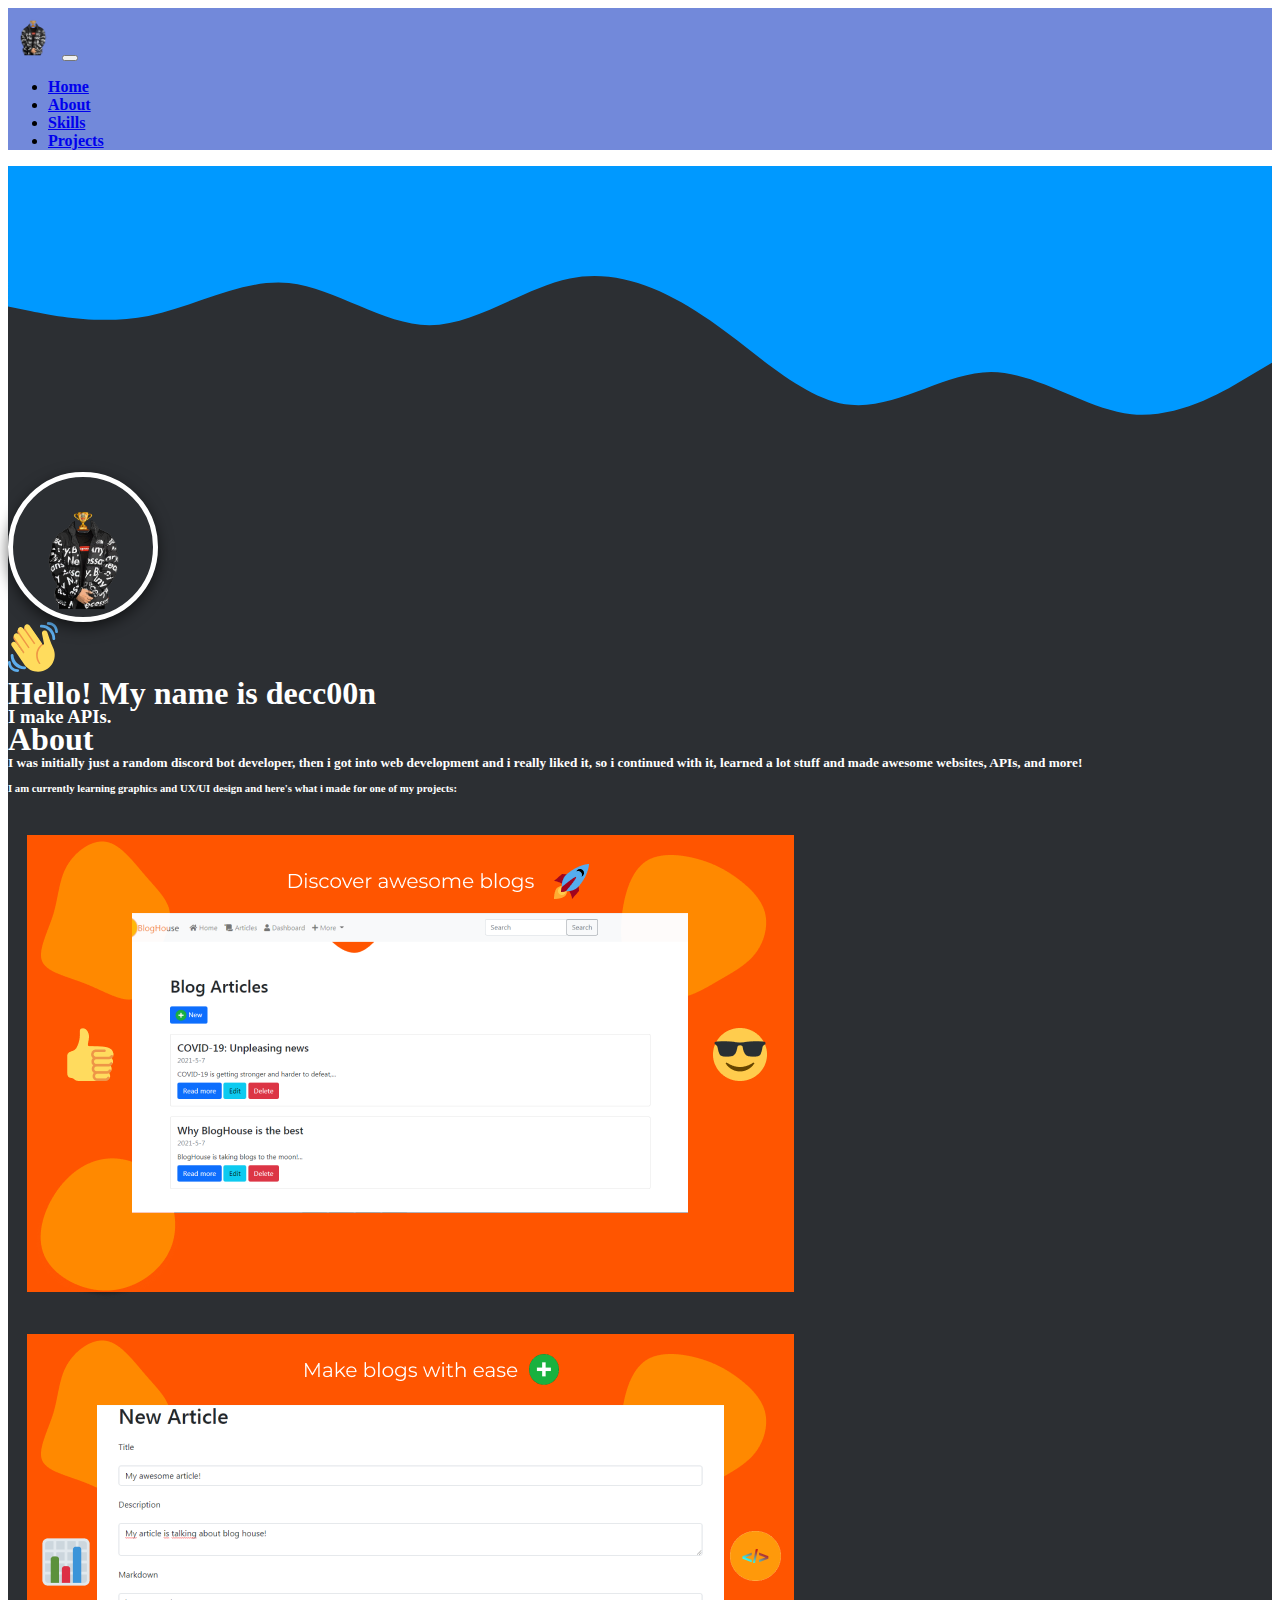
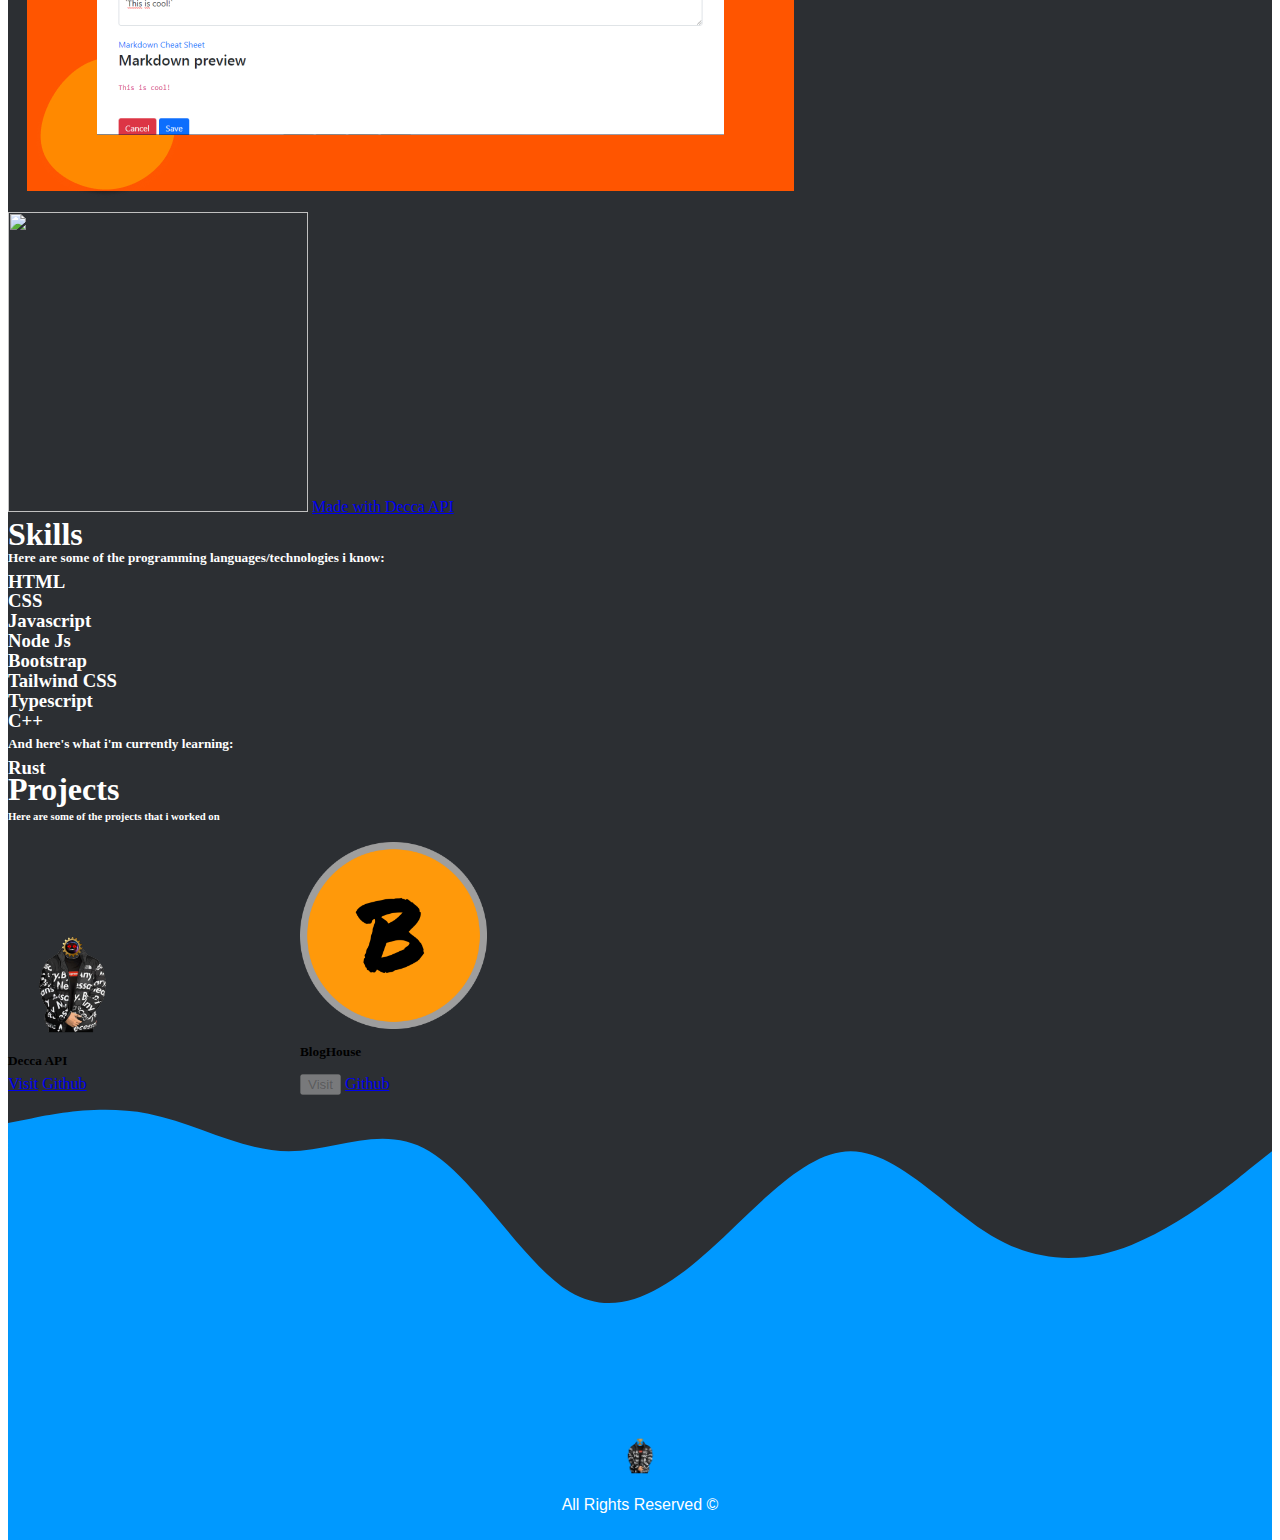
==== commit 17a6625d: "changes to skills section" ====
--- a/index.html
+++ b/index.html
@@ -72,20 +72,18 @@
               <h1>Skills</h1>
               <h5 class="pb-5">Here are some of the programming languages/technologies i know:</h5>
               <div class="d-flex flex-column">
-                <h3 class="pb-3"><i class="fab fa-html5"></i> HTML5</h3>
-                <h3 class="pb-3"><i class="fab fa-css3-alt"></i> CSS3</h3>
+                <h3 class="pb-3"><i class="fab fa-html5"></i> HTML</h3>
+                <h3 class="pb-3"><i class="fab fa-css3-alt"></i> CSS</h3>
                 <h3 class="pb-3"><i class="fab fa-js-square"></i> Javascript</h3>
-                <h3 class="pb-3"><i class="fab fa-python"></i> Python (sucks)</h3>
                 <h3 class="pb-3"><i class="fab fa-node-js"></i> Node Js</h3>
                 <h3 class="pb-3"><i class="fab fa-bootstrap"></i> Bootstrap</h3>
+                <h3 class="pb-3">Tailwind CSS</h3>
                 <h3 class="pb-3">Typescript</h3>
+                <h3 class="pb-3">C++</h3>
               </div>
               <h5 class="pb-5">And here's what i'm currently learning:</h5>
               <div class="d-flex flex-column">
                 <h3 class="pb-3"><i class="fab fa-rust"></i> Rust</h3>
-                <h3 class="pb-3"><i class="fab fa-java"></i> Java</h3>
-                <h3 class="pb-3"><i class="fas fa-gamepad"></i> Game development</h3>
-
               </div>
             </section>
             <section id="projects">
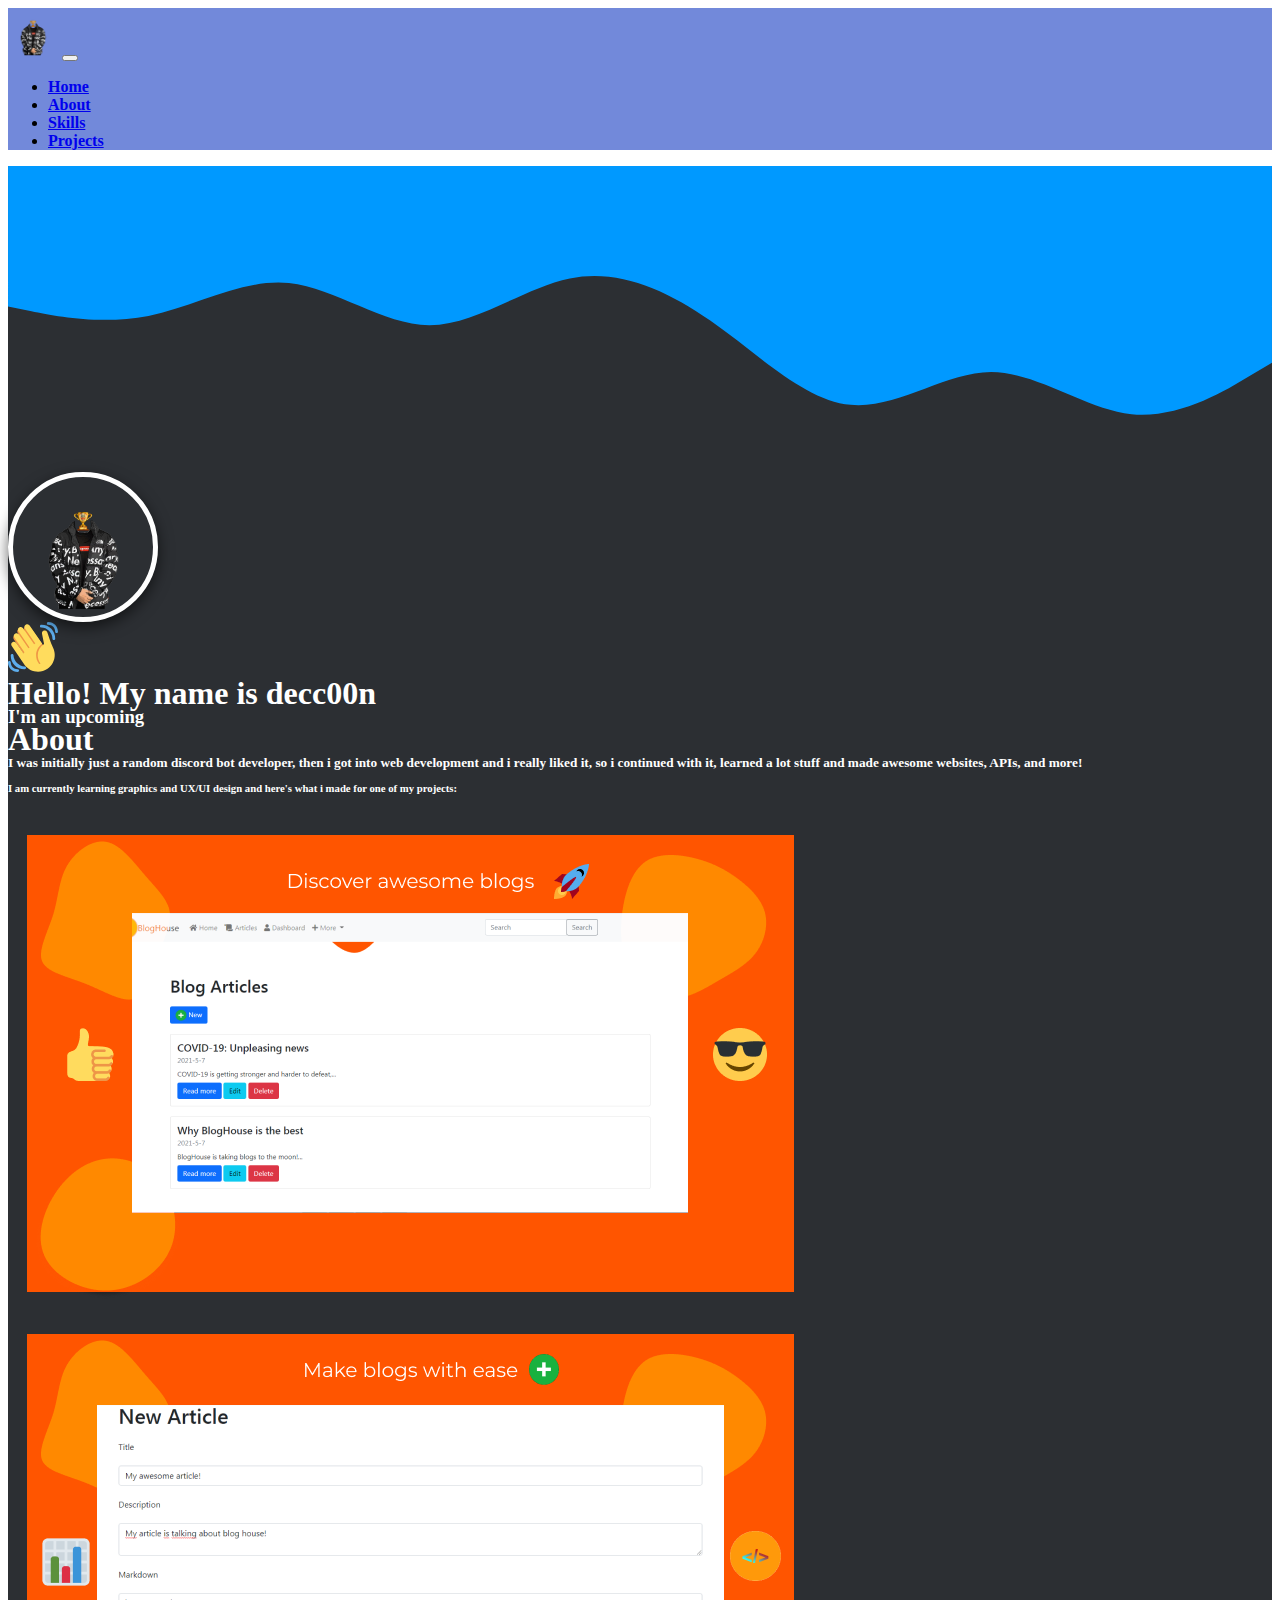
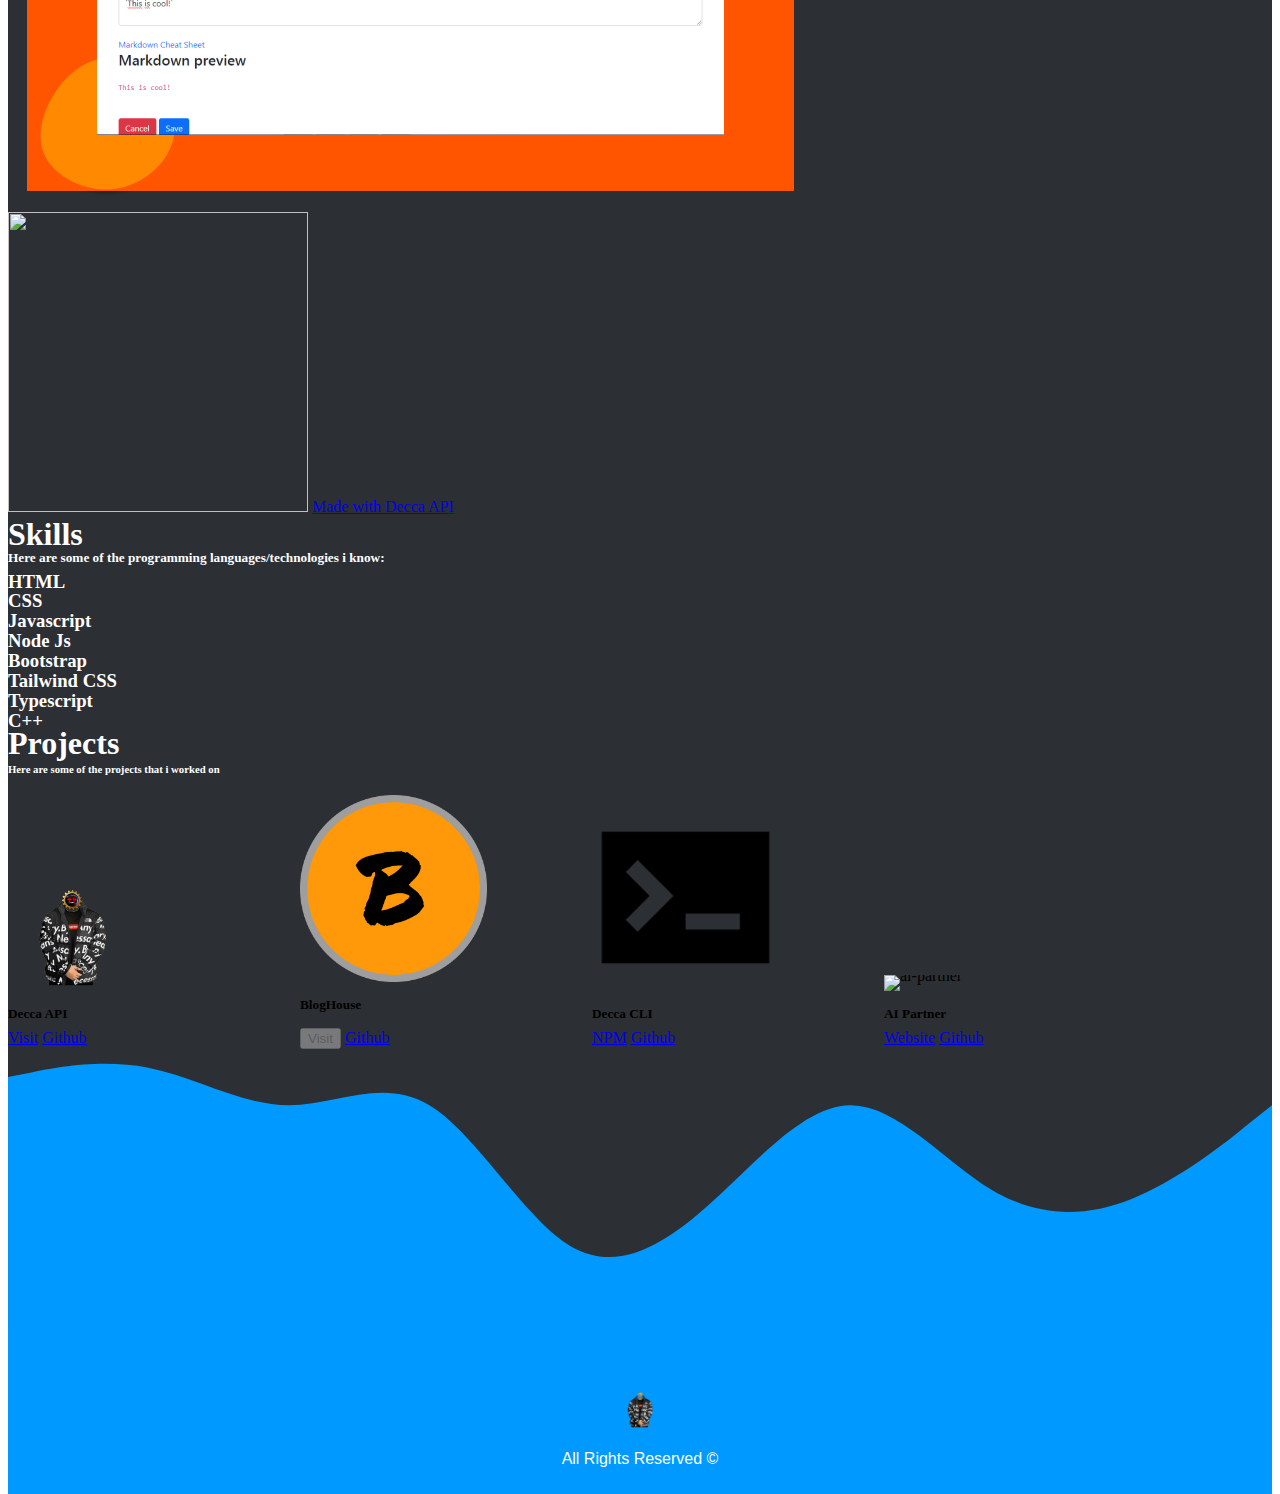
==== commit 4eb52175: "updated projects" ====
--- a/index.html
+++ b/index.html
@@ -81,10 +81,6 @@
                 <h3 class="pb-3">Typescript</h3>
                 <h3 class="pb-3">C++</h3>
               </div>
-              <h5 class="pb-5">And here's what i'm currently learning:</h5>
-              <div class="d-flex flex-column">
-                <h3 class="pb-3"><i class="fab fa-rust"></i> Rust</h3>
-              </div>
             </section>
             <section id="projects">
                 <i class="fas fa-code big"></i>
@@ -105,6 +101,22 @@
                       <h5 class="card-title">BlogHouse</h5>
                       <button class="btn btn-primary" disabled>Visit</button>
                       <a href="https://github.com/decca-dev/blog-house" class="btn btn-secondary">Github</a>
+                    </div>
+                  </div>
+                  <div class="card mb-3" style="width: 18rem;">
+                    <img src="./images/cli.png" alt="cli" width="65%" class="card-img-top">
+                    <div class="card-body">
+                      <h5 class="card-title">Decca CLI</h5>
+                      <a href="https://www.npmjs.com/package/decca-cli" class="btn btn-danger">NPM</a>
+                      <a href="https://github.com/decca-dev/decca-cli" class="btn btn-secondary">Github</a>
+                    </div>
+                  </div>
+                  <div class="card mb-3" style="width: 18rem;">
+                    <img src="https://www.decc00n.tk/ai-partner/assets/Trollge.png" alt=ai-partner width="65%" class="card-img-top">
+                    <div class="card-body">
+                      <h5 class="card-title">AI Partner</h5>
+                      <a href="https://www.decc00n.tk/ai-partner" class="btn btn-primary">Website</a>
+                      <a href="https://github.com/decca-dev/ai-partner" class="btn btn-secondary">Github</a>
                     </div>
                   </div>
                 </div>
@@ -134,4 +146,4 @@
     <script src="https://unpkg.com/aos@2.3.1/dist/aos.js"></script>
     <script src="index.js"></script>
 </body>
-</html>
+</html>